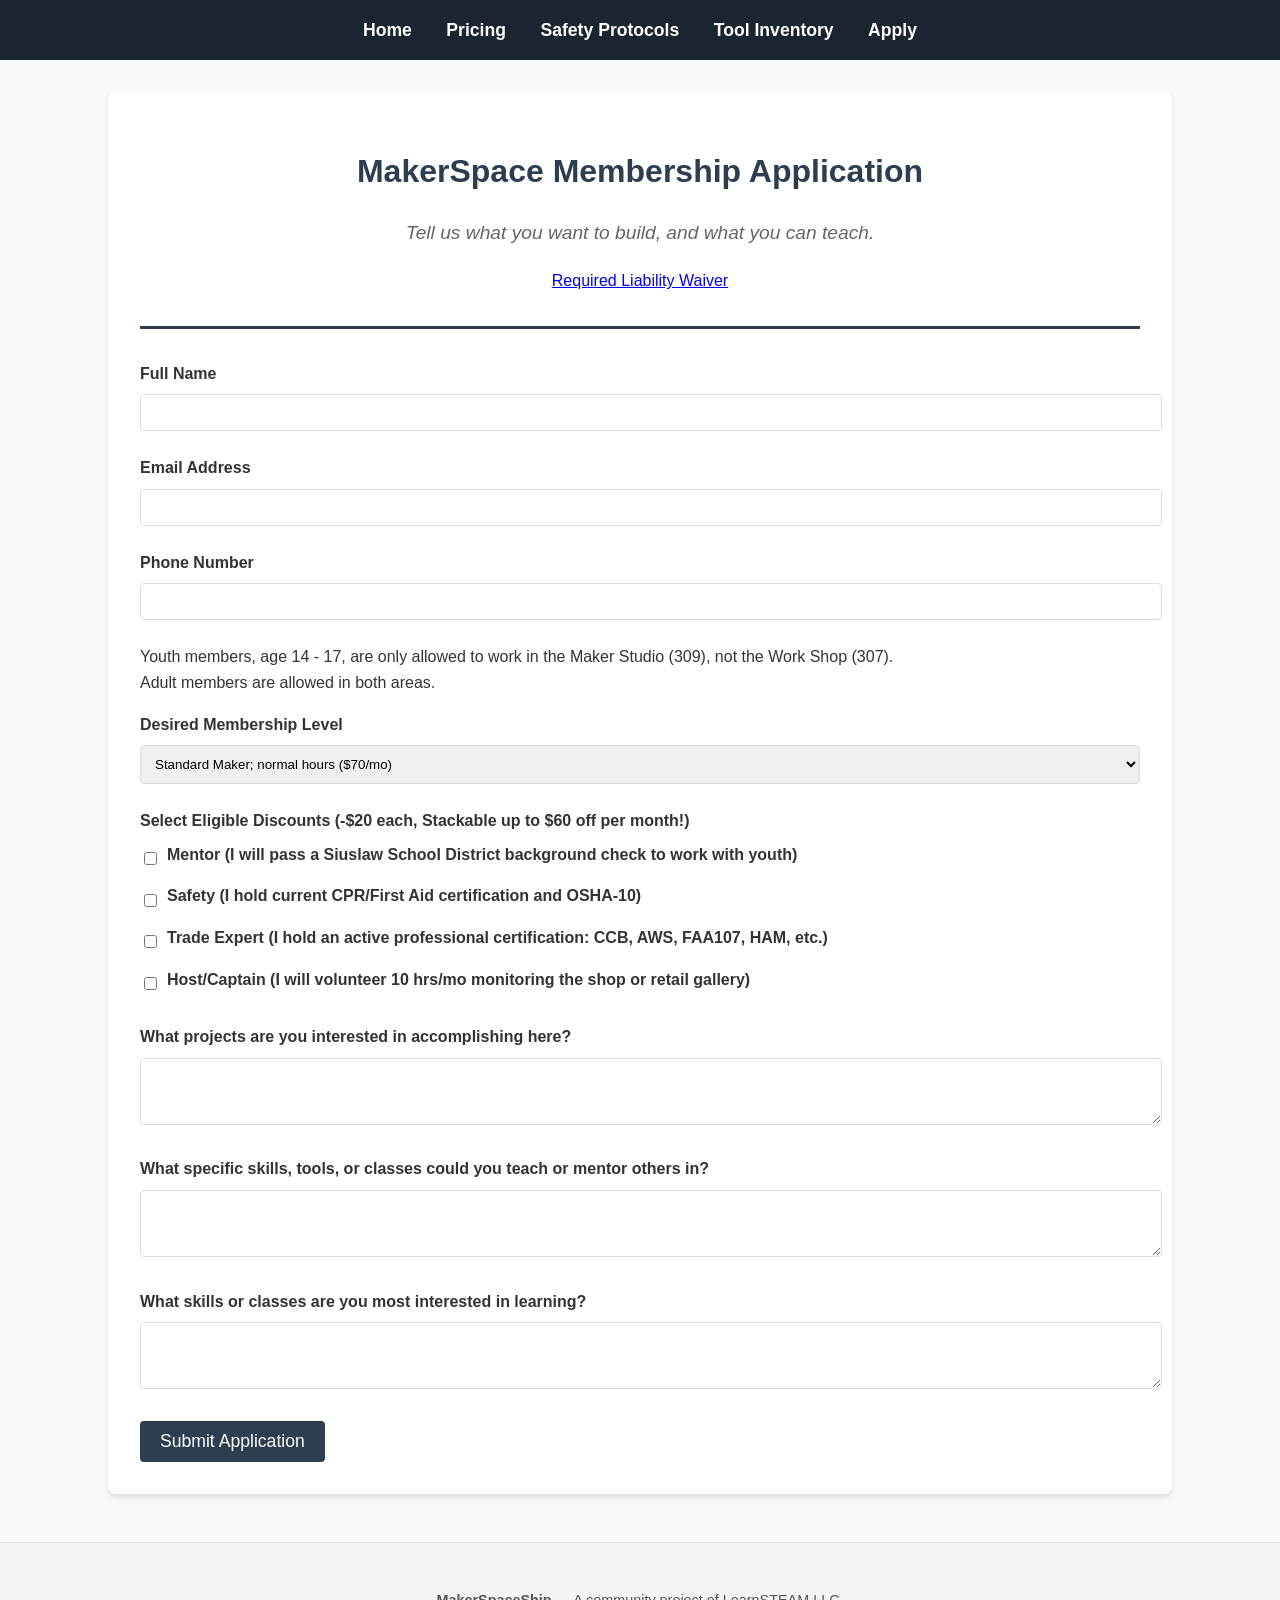
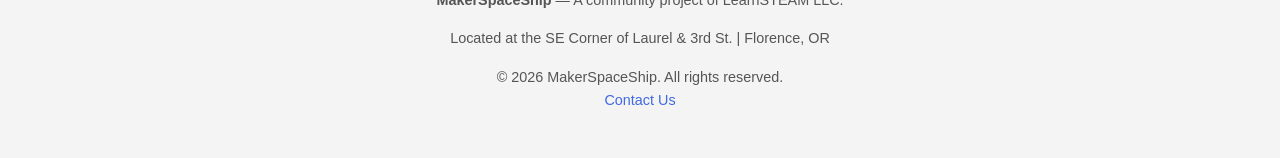
==== apply.htm @ 84179e13 "Add files via upload Initial upload" ====
<!DOCTYPE html>
<html lang="en">
<head>
  <meta charset="UTF-8">
  <title>Membership Application | MakerSpaceShip</title>
  <link rel="stylesheet" href="style.css">
</head>
<body>

  <div class="container">
    <header>
      <h1>MakerSpace Membership Application</h1>
      <p class="hero-subtitle">Tell us what you want to build, and what you can teach.</p>
<p><a href="release.htm">Required Liability Waiver</a> </p>
    </header>

    <main>
      <form action="#" method="POST">
        
        <div class="form-group">
          <label for="fullName">Full Name</label>
          <input type="text" id="fullName" name="fullName" required>
        </div>

        <div class="form-group">
          <label for="email">Email Address</label>
          <input type="email" id="email" name="email" required>
        </div>

        <div class="form-group">
          <label for="phone">Phone Number</label>
          <input type="tel" id="phone" name="phone" required>
        </div>
<p>
Youth members, age 14 - 17, are only allowed to work in the Maker Studio (309), not the Work Shop (307). <br>Adult members are allowed in both areas.
</p>
        <div class="form-group">
          <label for="level">Desired Membership Level</label>
          <select id="level" name="level">
            <option value="standard">Standard Maker; normal hours ($70/mo)</option>
            <option value="advanced">Advanced Maker; 24/7 Access ($90/mo - requires sponsor/vetting)</option>
<option value="youth">Youth ages 14 to 17; rigorous safety tests ($20/mo)
          </select>
        </div>

        <div class="form-group">
          <label>Select Eligible Discounts (-$20 each, Stackable up to $60 off per month!)</label>
          <div class="checkbox-group">
            <input type="checkbox" id="discMentor" name="discMentor">
            <label for="discMentor">Mentor (I will pass a Siuslaw School District background check to work with youth)</label>
          </div>
          <div class="checkbox-group">
            <input type="checkbox" id="discSafety" name="discSafety">
            <label for="discSafety">Safety (I hold current CPR/First Aid certification and OSHA-10)</label>
          </div>
          <div class="checkbox-group">
            <input type="checkbox" id="discTrade" name="discTrade">
            <label for="discTrade">Trade Expert (I hold an active professional certification: CCB, AWS, FAA107, HAM, etc.)</label>
          </div>
          <div class="checkbox-group">
            <input type="checkbox" id="discHost" name="discHost">
            <label for="discHost">Host/Captain (I will volunteer 10 hrs/mo monitoring the shop or retail gallery)</label>
          </div>
        </div>

        <div class="form-group">
          <label for="goals">What projects are you interested in accomplishing here?</label>
          <textarea id="goals" name="goals" rows="3" required></textarea>
        </div>

        <div class="form-group">
          <label for="teach">What specific skills, tools, or classes could you teach or mentor others in?</label>
          <textarea id="teach" name="teach" rows="3" required></textarea>
        </div>

        <div class="form-group">
          <label for="learn">What skills or classes are you most interested in learning?</label>
          <textarea id="learn" name="learn" rows="3" required></textarea>
        </div>

        <button type="submit">Submit Application</button>
      </form>
    </main>
  </div>
    </main>
  </div>

  <!-- Link to the dynamic navigation menu -->
  <script src="header.js"></script>
  <!-- Link to the dynamic footer -->
  <script src="footer.js"></script>
</body>
</html>


</body>
</html>
---- style.css ----
/* makerspace/style.css */
:root {
  --primary-color: #2c3e50;
  --secondary-color: #e74c3c;
  --bg-color: #f8f9fa;
  --text-color: #333;
  --nav-bg: #1a252f;
  --border-color: #ddd;
}

body {
  font-family: 'Segoe UI', Tahoma, Geneva, Verdana, sans-serif;
  line-height: 1.6;
  color: var(--text-color);
  background-color: var(--bg-color);
  margin: 0;
  padding: 0;
}

/* Navigation */
nav {
  background: var(--nav-bg);
  padding: 1rem 0;
  text-align: center;
}

nav a {
  color: #fff;
  text-decoration: none;
  margin: 0 15px;
  font-weight: bold;
  font-size: 1.1rem;
  transition: color 0.3s;
}

nav a:hover {
  color: var(--secondary-color);
}

/* Layout */
.container {
  max-width: 1000px;
  margin: 2rem auto;
  padding: 2rem;
  background: #fff;
  box-shadow: 0 4px 6px rgba(0,0,0,0.1);
  border-radius: 8px;
}

header {
  text-align: center;
  margin-bottom: 2rem;
  padding-bottom: 1rem;
  border-bottom: 3px solid var(--primary-color);
}

h1, h2, h3 {
  color: var(--primary-color);
}

.hero-subtitle {
  font-size: 1.2rem;
  color: #666;
  font-style: italic;
}

/* Tables */
table {
  width: 100%;
  border-collapse: collapse;
  margin: 1.5rem 0;
}

th, td {
  padding: 12px;
  border: 1px solid var(--border-color);
  text-align: left;
}

th {
  background-color: var(--primary-color);
  color: #fff;
}

/* Forms */
.form-group {
  margin-bottom: 1.5rem;
}

label {
  display: block;
  font-weight: bold;
  margin-bottom: 0.5rem;
}

input[type="text"],
input[type="email"],
input[type="tel"],
select,
textarea {
  width: 100%;
  padding: 10px;
  border: 1px solid var(--border-color);
  border-radius: 4px;
  font-family: inherit;
}

.checkbox-group {
  display: flex;
  align-items: center;
  margin-bottom: 0.5rem;
}

.checkbox-group input {
  margin-right: 10px;
  width: auto;
}

button {
  background: var(--primary-color);
  color: #fff;
  border: none;
  padding: 10px 20px;
  font-size: 1.1rem;
  cursor: pointer;
  border-radius: 4px;
}

button:hover {
  background: var(--secondary-color);
}

/* Print Styles for Release Form */
@media print {
  nav, button { display: none; }
  .container { box-shadow: none; margin: 0; padding: 0; }
  body { background: #fff; }
}
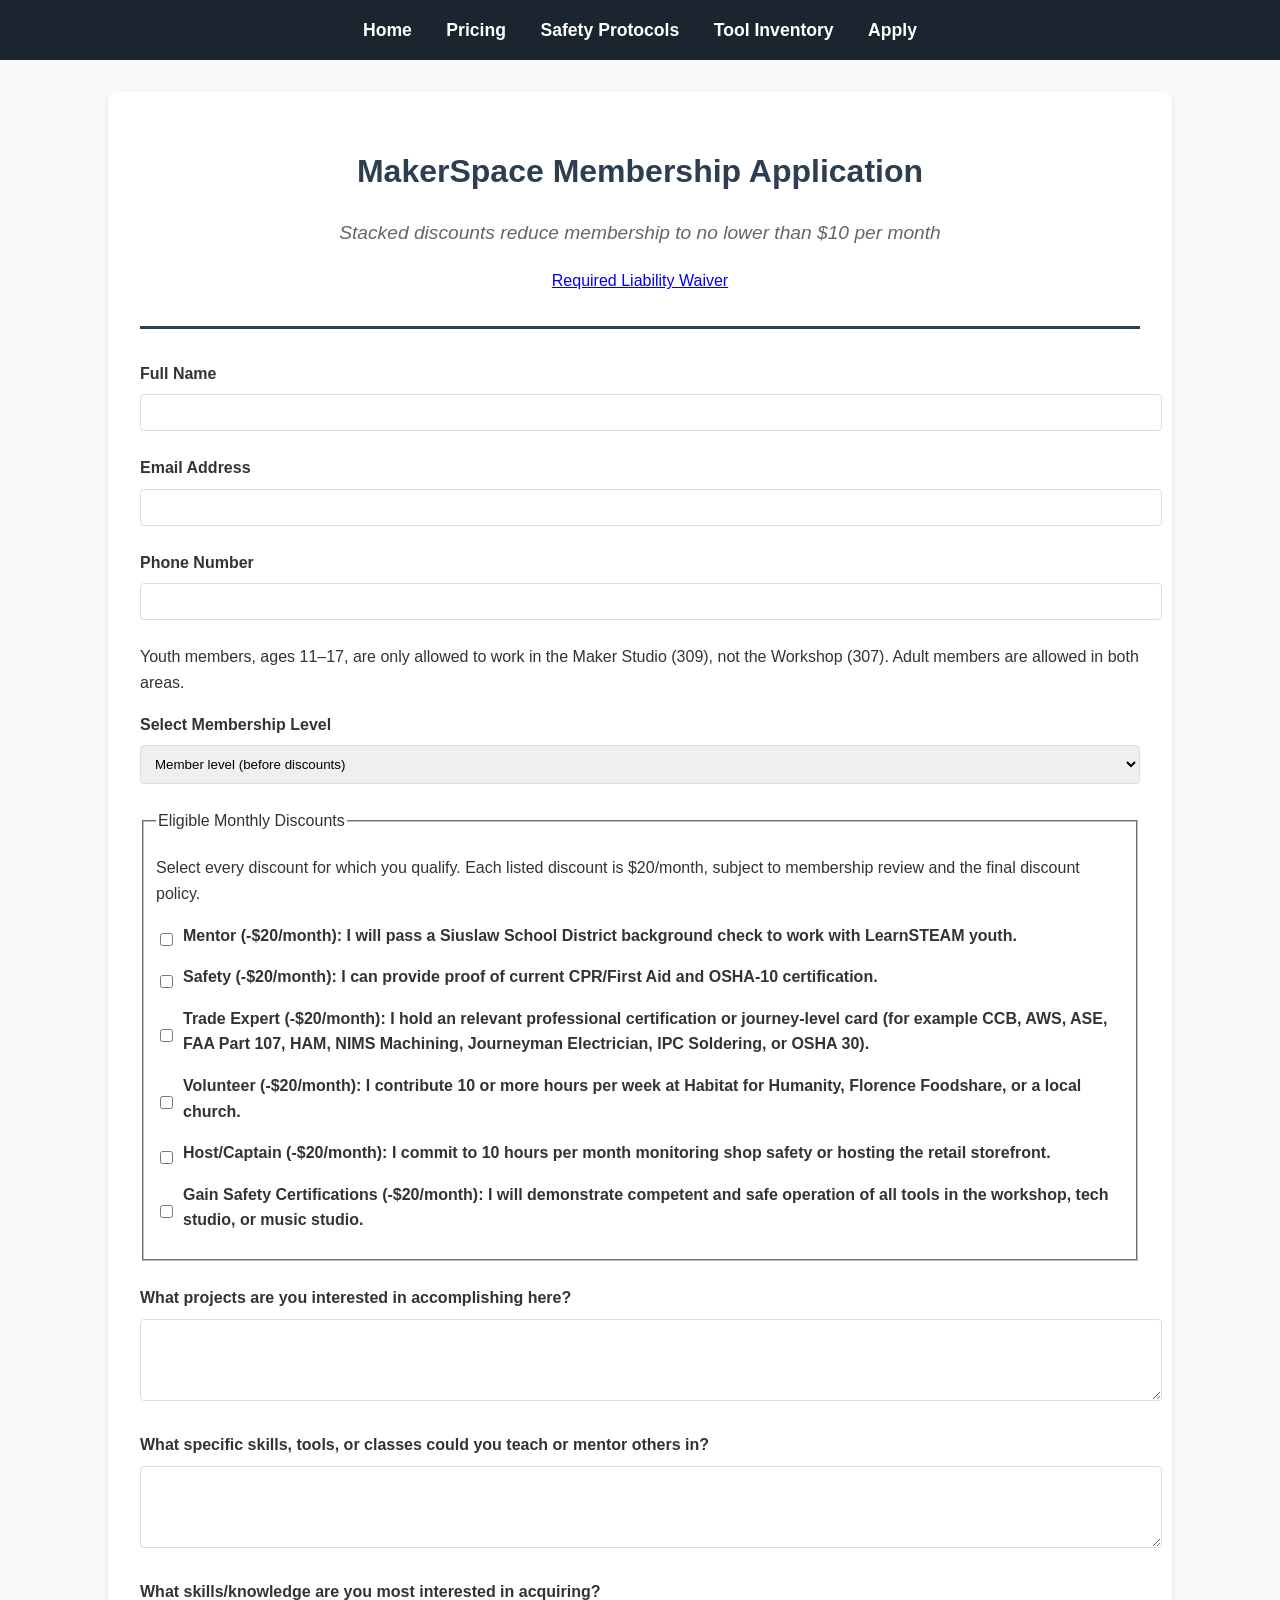
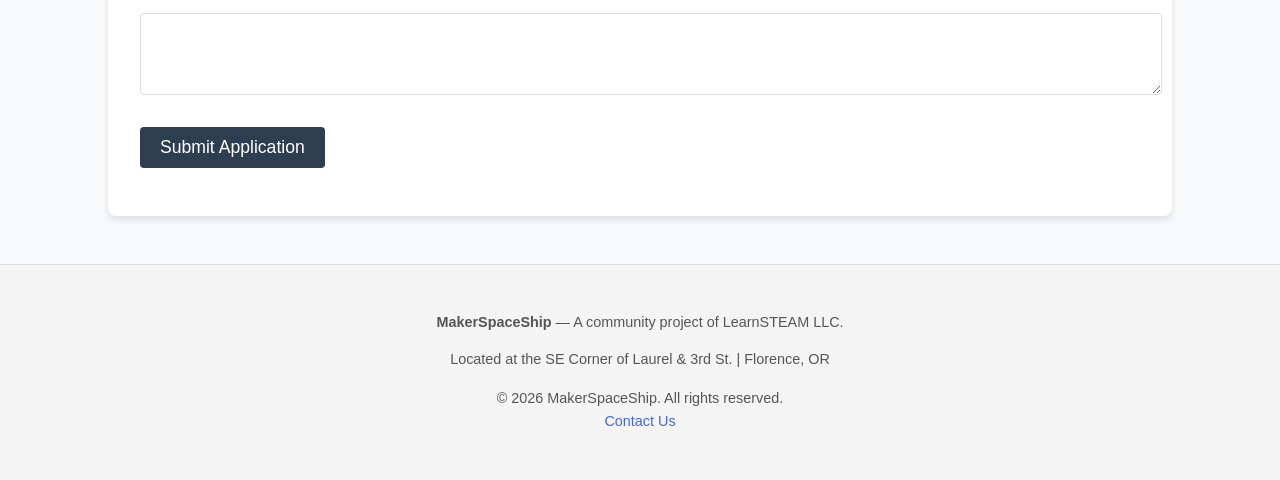
==== commit 9ca09ef8: "Update apply.htm with connect to MMS G sheet" ====
--- a/apply.htm
+++ b/apply.htm
@@ -1,97 +1,307 @@
 <!DOCTYPE html>
+
 <html lang="en">
+
 <head>
+
   <meta charset="UTF-8">
+
+  <meta name="viewport" content="width=device-width, initial-scale=1">
+
   <title>Membership Application | MakerSpaceShip</title>
+
   <link rel="stylesheet" href="style.css">
+
 </head>
+
 <body>
 
   <div class="container">
+
     <header>
+
       <h1>MakerSpace Membership Application</h1>
-      <p class="hero-subtitle">Tell us what you want to build, and what you can teach.</p>
-<p><a href="release.htm">Required Liability Waiver</a> </p>
+
+      <p class="hero-subtitle">Stacked discounts reduce membership to no lower than $10 per month</p>
+
+      <p><a href="release.htm">Required Liability Waiver</a></p>
+
     </header>
 
     <main>
-      <form action="#" method="POST">
-        
-        <div class="form-group">
+
+      <form
+
+        action="https://script.google.com/macros/s/AKfycbylc7V_4DVYnfm1u8jin4ebGziKRVNnl6r5xLF1PxVVOMZ5eK4N_MVkvmIsc1JdwVyV/exec"
+
+        method="POST"
+
+        accept-charset="UTF-8">
+
+        <!-- Spam protection: leave this hidden field blank. -->
+
+        <div class="form-group" aria-hidden="true"
+
+             style="position:absolute;left:-10000px;width:1px;height:1px;overflow:hidden;">
+
+          <label for="website">Leave this field blank</label>
+
+          <input type="text" id="website" name="website"
+
+                 tabindex="-1" autocomplete="off">
+
+        </div>
+
+        <div class="form-group">
+
           <label for="fullName">Full Name</label>
-          <input type="text" id="fullName" name="fullName" required>
-        </div>
-
-        <div class="form-group">
+
+          <input type="text" id="fullName" name="fullName"
+
+                 autocomplete="name" required>
+
+        </div>
+
+        <div class="form-group">
+
           <label for="email">Email Address</label>
-          <input type="email" id="email" name="email" required>
-        </div>
-
-        <div class="form-group">
+
+          <input type="email" id="email" name="email"
+
+                 autocomplete="email" required>
+
+        </div>
+
+        <div class="form-group">
+
           <label for="phone">Phone Number</label>
-          <input type="tel" id="phone" name="phone" required>
-        </div>
-<p>
-Youth members, age 14 - 17, are only allowed to work in the Maker Studio (309), not the Work Shop (307). <br>Adult members are allowed in both areas.
-</p>
-        <div class="form-group">
-          <label for="level">Desired Membership Level</label>
-          <select id="level" name="level">
-            <option value="standard">Standard Maker; normal hours ($70/mo)</option>
-            <option value="advanced">Advanced Maker; 24/7 Access ($90/mo - requires sponsor/vetting)</option>
-<option value="youth">Youth ages 14 to 17; rigorous safety tests ($20/mo)
+
+          <input type="tel" id="phone" name="phone"
+
+                 autocomplete="tel" required>
+
+        </div>
+
+        <p>
+
+          Youth members, ages 11–17, are only allowed to work in the
+
+          Maker Studio (309), not the Workshop (307).
+
+          Adult members are allowed in both areas.
+
+        </p>
+
+        <div class="form-group">
+
+          <label for="level">Select Membership Level</label>
+
+          <select id="level" name="level" required>
+
+            <option value="">Member level (before discounts)</option>
+
+            <option value="standard">
+
+              Standard Community Maker -- regular managed hours ($90/month)
+
+            </option>
+
+            <option value="trusted">
+
+              Trusted Maker -- 24/7 access ($120/month; requires sponsor endorsement)
+
+            </option>
+
+            <option value="youth">
+
+              Youth -- ages 11–17; rigorous safety tests ($20/month)
+
+            </option>
+
+            <option value="learnsteam">
+
+              LearnSTEAM Alternative School member (free)
+
+            </option>
+
           </select>
-        </div>
-
-        <div class="form-group">
-          <label>Select Eligible Discounts (-$20 each, Stackable up to $60 off per month!)</label>
-          <div class="checkbox-group">
-            <input type="checkbox" id="discMentor" name="discMentor">
-            <label for="discMentor">Mentor (I will pass a Siuslaw School District background check to work with youth)</label>
-          </div>
-          <div class="checkbox-group">
-            <input type="checkbox" id="discSafety" name="discSafety">
-            <label for="discSafety">Safety (I hold current CPR/First Aid certification and OSHA-10)</label>
-          </div>
-          <div class="checkbox-group">
-            <input type="checkbox" id="discTrade" name="discTrade">
-            <label for="discTrade">Trade Expert (I hold an active professional certification: CCB, AWS, FAA107, HAM, etc.)</label>
-          </div>
-          <div class="checkbox-group">
-            <input type="checkbox" id="discHost" name="discHost">
-            <label for="discHost">Host/Captain (I will volunteer 10 hrs/mo monitoring the shop or retail gallery)</label>
-          </div>
-        </div>
-
-        <div class="form-group">
-          <label for="goals">What projects are you interested in accomplishing here?</label>
-          <textarea id="goals" name="goals" rows="3" required></textarea>
-        </div>
-
-        <div class="form-group">
-          <label for="teach">What specific skills, tools, or classes could you teach or mentor others in?</label>
-          <textarea id="teach" name="teach" rows="3" required></textarea>
-        </div>
-
-        <div class="form-group">
-          <label for="learn">What skills or classes are you most interested in learning?</label>
-          <textarea id="learn" name="learn" rows="3" required></textarea>
-        </div>
-
-        <button type="submit">Submit Application</button>
+
+        </div>
+
+        <fieldset class="form-group">
+
+          <legend>Eligible Monthly Discounts</legend>
+
+          <p>
+
+            Select every discount for which you qualify. Each listed
+
+            discount is $20/month, subject to membership review and
+
+            the final discount policy.
+
+          </p>
+
+          <div class="checkbox-group">
+
+            <input type="checkbox" id="discMentor"
+
+                   name="discounts" value="Mentor">
+
+            <label for="discMentor">
+
+              Mentor (-$20/month): I will pass a Siuslaw School District
+
+              background check to work with LearnSTEAM youth.
+
+            </label>
+
+          </div>
+
+          <div class="checkbox-group">
+
+            <input type="checkbox" id="discSafety"
+
+                   name="discounts" value="Safety">
+
+            <label for="discSafety">
+
+              Safety (-$20/month): I can provide proof of current
+
+              CPR/First Aid and OSHA-10 certification.
+
+            </label>
+
+          </div>
+
+          <div class="checkbox-group">
+
+            <input type="checkbox" id="discTrade"
+
+                   name="discounts" value="Trade Expert">
+
+            <label for="discTrade">
+
+              Trade Expert (-$20/month): I hold an relevant professional
+
+              certification or journey-level card
+
+              (for example CCB, AWS, ASE, FAA Part 107, HAM, NIMS Machining,
+
+              Journeyman Electrician, IPC Soldering, or OSHA 30).
+
+            </label>
+
+          </div>
+
+          <div class="checkbox-group">
+
+            <input type="checkbox" id="discVolunteer"
+
+                   name="discounts" value="Volunteer">
+
+            <label for="discVolunteer">
+
+              Volunteer (-$20/month): I contribute 10 or more hours per
+
+              week at Habitat for Humanity, Florence Foodshare,
+
+              or a local church.
+
+            </label>
+
+          </div>
+
+          <div class="checkbox-group">
+
+            <input type="checkbox" id="discHost"
+
+                   name="discounts" value="Host/Captain">
+
+            <label for="discHost">
+
+              Host/Captain (-$20/month): I commit to 10 hours per month
+
+              monitoring shop safety or hosting the retail storefront.
+
+            </label>
+
+          </div>
+
+          <div class="checkbox-group">
+
+            <input type="checkbox" id="discSafetySkills"
+
+                   name="discounts" value="Gain Safety Certifications">
+
+            <label for="discSafetySkills">
+
+              Gain Safety Certifications (-$20/month): I will demonstrate
+
+              competent and safe operation of all tools in the workshop,
+
+              tech studio, or music studio.
+
+            </label>
+
+          </div>
+
+        </fieldset>
+
+        <div class="form-group">
+
+          <label for="goals">
+
+            What projects are you interested in accomplishing here?
+
+          </label>
+
+          <textarea id="goals" name="goals" rows="4" required></textarea>
+
+        </div>
+
+        <div class="form-group">
+
+          <label for="teach">
+
+            What specific skills, tools, or classes could you teach
+
+            or mentor others in?
+
+          </label>
+
+          <textarea id="teach" name="teach" rows="4" required></textarea>
+
+        </div>
+
+        <div class="form-group">
+
+          <label for="learn">
+
+            What skills/knowledge are you most interested in acquiring?
+
+          </label>
+
+          <textarea id="learn" name="learn" rows="4" required></textarea>
+
+        </div>
+
+        <p>
+
+          <button type="submit">Submit Application</button>
+
+        </p>
+
       </form>
+
     </main>
+
   </div>
-    </main>
-  </div>
-
-  <!-- Link to the dynamic navigation menu -->
+
   <script src="header.js"></script>
-  <!-- Link to the dynamic footer -->
+
   <script src="footer.js"></script>
+
 </body>
+
 </html>
-
-
-</body>
-</html>
